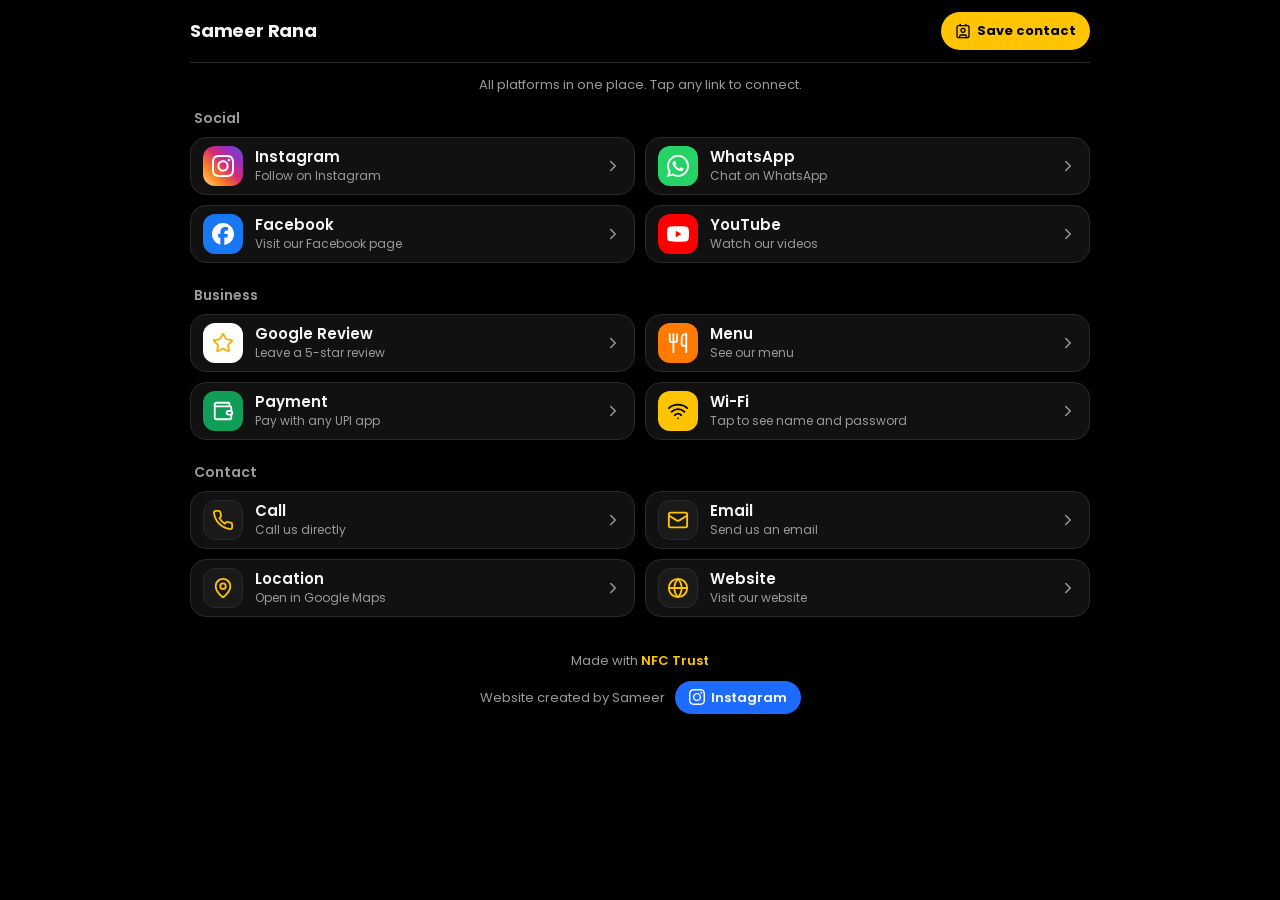
==== all.html @ ad33d29f "Create all.html" ====
<!DOCTYPE html>
<html lang="en">
<head>
<meta charset="UTF-8">
<meta name="viewport" content="width=device-width, initial-scale=1, viewport-fit=cover">
<meta name="theme-color" content="#000000">
<title>Sameer Rana | Digital Card</title>
<meta name="description" content="Tap to connect: Instagram, WhatsApp, YouTube, Google review, menu, payment and more.">
<link rel="preconnect" href="https://fonts.googleapis.com">
<link rel="preconnect" href="https://fonts.gstatic.com" crossorigin>
<link href="https://fonts.googleapis.com/css2?family=Poppins:wght@400;500;600;700;800&display=swap" rel="stylesheet">

<!--
=====================================================================
  all.html  -  ALL-IN-ONE NFC CARD PAGE  (HTML + CSS + JS, ek hi file)

  KAISE BADLNA HAI:
  1. Ctrl+F karke "REPLACE" dhoondhiye aur har REPLACE apni asli detail se badal dijiye.
       https://instagram.com/REPLACE_INSTAGRAM_USERNAME -> https://instagram.com/sameer_rana
       https://wa.me/REPLACE_WHATSAPP_NUMBER            -> https://wa.me/919876543210
       (91 = country code, + ya space nahi)
  2. LOGO: logo.png file isi folder mein rakhiye (ya header mein <img src="..."> badal dijiye).
  3. NAAM: header ke <h1> mein jo naam hai, wahi Save contact mein apne aap jaata hai.
  4. NUMBER: Save contact button mein data-phone="+919876543210" (country code ke saath).
  5. Jo REPLACE na badlein, woh row dabane par "link set nahi hai" dikhayegi.
     Live karne se pehle neeche HIDE_UNSET_ROWS = true kar dijiye
     (bina link wali rows apne aap chhup jayengi).
  6. File apni website par upload kijiye aur uska link NFC card mein likh dijiye.
=====================================================================
-->

<style>
  :root{
    --bg:#000000;
    --surface:#111111;
    --surface-2:#1a1a1a;
    --line:#2a2a2a;
    --text:#f5f5f5;
    --muted:#9a9a9a;
    --yellow:#FFC400;
    --yellow-soft:rgba(255,196,0,.14);
    --blue:#1D6BFF;
    --radius:16px;
  }
  *{box-sizing:border-box;margin:0;padding:0;-webkit-tap-highlight-color:transparent}
  html{scroll-behavior:smooth}
  body{
    background:var(--bg);color:var(--text);
    font-family:'Poppins',system-ui,-apple-system,'Segoe UI',Roboto,sans-serif;
    line-height:1.5;min-height:100vh;
    padding:0 16px calc(36px + env(safe-area-inset-bottom,0px));
    padding-top:env(safe-area-inset-top,0px);
    -webkit-font-smoothing:antialiased;
  }
  /* phone ke status bar ke peeche rows na dikhein */
  body::before{content:"";position:fixed;inset:0 0 auto;height:env(safe-area-inset-top,0px);background:var(--bg);z-index:15}
  a{color:inherit;text-decoration:none}
  button{font:inherit;color:inherit;background:none;border:0;cursor:pointer;text-align:left}
  svg{display:block}
  :focus-visible{outline:3px solid var(--yellow);outline-offset:3px;border-radius:14px}

  .wrap{max-width:560px;margin:0 auto}

  /* ---------- top header: logo | naam | save contact ---------- */
  .top{
    position:sticky;top:env(safe-area-inset-top,0px);z-index:10;
    display:flex;align-items:center;gap:12px;
    padding:12px 0;background:var(--bg);border-bottom:1px solid var(--line);
  }
  .logo{flex:none;width:40px;height:40px;border-radius:10px;object-fit:contain}
  .top h1{
    flex:1;min-width:0;font-size:18px;font-weight:700;line-height:1.2;letter-spacing:-.2px;
    white-space:nowrap;overflow:hidden;text-overflow:ellipsis;
  }
  .save{
    flex:none;display:inline-flex;align-items:center;gap:6px;
    background:var(--yellow);color:#000;font-weight:700;font-size:13px;
    padding:9px 14px;border-radius:99px;transition:transform .15s ease,filter .15s ease;
  }
  .save svg{width:16px;height:16px}
  .save:hover{filter:brightness(1.08)}
  .save:active{transform:scale(.97)}
  .intro{text-align:center;color:var(--muted);font-size:13px;margin-top:12px}

  /* ---------- sections + rows ---------- */
  .sec{margin-top:22px}
  .intro + .sec{margin-top:14px}
  .sec h2{font-size:14px;font-weight:600;color:var(--muted);margin:0 4px 8px}
  .list{display:grid;gap:8px;grid-template-columns:1fr}

  .row{
    display:flex;align-items:center;gap:12px;width:100%;
    padding:8px 12px;border-radius:var(--radius);
    background:var(--surface);border:1px solid var(--line);
    transition:border-color .15s ease,background .15s ease,transform .15s ease;
  }
  .row:hover{border-color:var(--yellow);background:var(--surface-2)}
  .row:active{transform:scale(.985)}
  .ic{flex:none;width:40px;height:40px;border-radius:12px;display:grid;place-items:center;color:#fff}
  .ic svg{width:22px;height:22px}
  .txt{flex:1;min-width:0}
  .txt b{display:block;font-size:15px;font-weight:600;line-height:1.3}
  .txt small{display:block;font-size:12px;color:var(--muted);white-space:nowrap;overflow:hidden;text-overflow:ellipsis}
  .go{flex:none;width:18px;height:18px;color:var(--muted)}
  .row:hover .go{color:var(--yellow)}

  /* icon colours (har platform ka apna rang) */
  .c-instagram{background:linear-gradient(45deg,#feda75,#fa7e1e 28%,#d62976 55%,#962fbf 78%,#4f5bd5)}
  .c-whatsapp{background:#25D366}
  .c-facebook{background:#1877F2}
  .c-youtube{background:#FF0000}
  .c-review{background:#fff;color:#F4B400}
  .c-review svg{fill:#F4B400}
  .c-menu{background:#FF7A00}
  .c-pay{background:#0F9D58}
  .c-wifi{background:var(--yellow);color:#000}
  .c-plain{background:var(--surface-2);color:var(--yellow);border:1px solid var(--line)}

  /* wifi panel */
  .wifi-box{
    margin-top:-2px;padding:12px;border-radius:var(--radius);
    background:var(--surface);border:1px solid var(--yellow);display:grid;gap:10px;
  }
  .wifi-box[hidden]{display:none}
  .kv{display:flex;align-items:center;gap:10px;justify-content:space-between}
  .kv span{font-size:12px;color:var(--muted);display:block}
  .kv strong{font-size:15px;font-weight:600;word-break:break-all}
  .copy{
    flex:none;display:inline-flex;align-items:center;gap:6px;padding:8px 14px;border-radius:99px;
    background:var(--yellow-soft);color:var(--yellow);font-size:13px;font-weight:600;border:1px solid rgba(255,196,0,.35);
  }
  .copy svg{width:16px;height:16px}

  /* ---------- footer ---------- */
  .foot{margin-top:34px;text-align:center;color:var(--muted);font-size:13px}
  .foot b{color:var(--yellow);font-weight:600}
  .by{display:flex;align-items:center;justify-content:center;flex-wrap:wrap;gap:10px;margin-top:10px}
  .igbtn{
    display:inline-flex;align-items:center;gap:6px;
    background:var(--blue);color:#fff;font-weight:600;font-size:13px;
    padding:7px 14px;border-radius:99px;transition:transform .15s ease,filter .15s ease;
  }
  .igbtn svg{width:16px;height:16px}
  .igbtn:hover{filter:brightness(1.1)}
  .igbtn:active{transform:scale(.96)}

  /* sparkle (Instagram dabane par) */
  .spark{
    position:fixed;z-index:30;width:12px;height:12px;pointer-events:none;
    clip-path:polygon(50% 0,62% 38%,100% 50%,62% 62%,50% 100%,38% 62%,0 50%,38% 38%);
    animation:spark .7s ease-out forwards;
  }
  @keyframes spark{
    from{transform:translate(-50%,-50%) scale(.4);opacity:1}
    to{transform:translate(calc(-50% + var(--dx)),calc(-50% + var(--dy))) scale(1.2) rotate(90deg);opacity:0}
  }

  .toast{
    position:fixed;left:50%;bottom:calc(24px + env(safe-area-inset-bottom,0px));
    transform:translate(-50%,20px);opacity:0;pointer-events:none;
    background:var(--yellow);color:#000;font-weight:600;font-size:14px;
    padding:11px 20px;border-radius:99px;max-width:90vw;text-align:center;
    transition:opacity .2s ease,transform .2s ease;z-index:20;
  }
  .toast.show{opacity:1;transform:translate(-50%,0)}

  /* ---------- chhoti screen ---------- */
  @media (max-width:359px){
    .save .long{display:none}
    .top h1{font-size:16px}
  }
  /* ---------- laptop / bada screen: 2 column ---------- */
  @media (min-width:820px){
    .wrap{max-width:900px}
    .list{grid-template-columns:1fr 1fr;gap:10px}
    .wifi-box{grid-column:1 / -1}
  }
  @media (prefers-reduced-motion:reduce){
    *{transition:none!important;animation:none!important}
    html{scroll-behavior:auto}
  }
</style>
</head>
<body>

<!-- icons (ek baar define, baar-baar use) -->
<svg width="0" height="0" style="position:absolute" aria-hidden="true" focusable="false">
  <defs>
    <symbol id="i-instagram" viewBox="0 0 24 24"><path fill="currentColor" d="M7.0301.084c-1.2768.0602-2.1487.264-2.911.5634-.7888.3075-1.4575.72-2.1228 1.3877-.6652.6677-1.075 1.3368-1.3802 2.127-.2954.7638-.4956 1.6365-.552 2.914-.0564 1.2775-.0689 1.6882-.0626 4.947.0062 3.2586.0206 3.6671.0825 4.9473.061 1.2765.264 2.1482.5635 2.9107.308.7889.72 1.4573 1.388 2.1228.6679.6655 1.3365 1.0743 2.1285 1.38.7632.295 1.6361.4961 2.9134.552 1.2773.056 1.6884.069 4.9462.0627 3.2578-.0062 3.668-.0207 4.9478-.0814 1.28-.0607 2.147-.2652 2.9098-.5633.7889-.3086 1.4578-.72 2.1228-1.3881.665-.6682 1.0745-1.3378 1.3795-2.1284.2957-.7632.4966-1.636.552-2.9124.056-1.2809.0692-1.6898.063-4.948-.0063-3.2583-.021-3.6668-.0817-4.9465-.0607-1.2797-.264-2.1487-.5633-2.9117-.3084-.7889-.72-1.4568-1.3876-2.1228C21.2982 1.33 20.628.9208 19.8378.6165 19.074.321 18.2017.1197 16.9244.0645 15.6471.0093 15.236-.005 11.977.0014 8.718.0076 8.31.0215 7.0301.0839m.1402 21.6932c-1.17-.0509-1.8053-.2453-2.2287-.408-.5606-.216-.96-.4771-1.3819-.895-.422-.4178-.6811-.8186-.9-1.378-.1644-.4234-.3624-1.058-.4171-2.228-.0595-1.2645-.072-1.6442-.079-4.848-.007-3.2037.0053-3.583.0607-4.848.05-1.169.2456-1.805.408-2.2282.216-.5613.4762-.96.895-1.3816.4188-.4217.8184-.6814 1.3783-.9003.423-.1651 1.0575-.3614 2.227-.4171 1.2655-.06 1.6447-.072 4.848-.079 3.2033-.007 3.5835.005 4.8495.0608 1.169.0508 1.8053.2445 2.228.408.5608.216.96.4754 1.3816.895.4217.4194.6816.8176.9005 1.3787.1653.4217.3617 1.056.4169 2.2263.0602 1.2655.0739 1.645.0796 4.848.0058 3.203-.0055 3.5834-.061 4.848-.051 1.17-.245 1.8055-.408 2.2294-.216.5604-.4763.96-.8954 1.3814-.419.4215-.8181.6811-1.3783.9-.4224.1649-1.0577.3617-2.2262.4174-1.2656.0595-1.6448.072-4.8493.079-3.2045.007-3.5825-.006-4.848-.0608M16.953 5.5864A1.44 1.44 0 1 0 18.39 4.144a1.44 1.44 0 0 0-1.437 1.4424M5.8385 12.012c.0067 3.4032 2.7706 6.1557 6.173 6.1493 3.4026-.0065 6.157-2.7701 6.1506-6.1733-.0065-3.4032-2.771-6.1565-6.174-6.1498-3.403.0067-6.156 2.771-6.1496 6.1738M8 12.0077a4 4 0 1 1 4.008 3.9921A3.9996 3.9996 0 0 1 8 12.0077"/></symbol>
    <symbol id="i-whatsapp" viewBox="0 0 24 24"><path fill="currentColor" d="M17.472 14.382c-.297-.149-1.758-.867-2.03-.967-.273-.099-.471-.148-.67.15-.197.297-.767.966-.94 1.164-.173.199-.347.223-.644.075-.297-.15-1.255-.463-2.39-1.475-.883-.788-1.48-1.761-1.653-2.059-.173-.297-.018-.458.13-.606.134-.133.298-.347.446-.52.149-.174.198-.298.298-.497.099-.198.05-.371-.025-.52-.075-.149-.669-1.612-.916-2.207-.242-.579-.487-.5-.669-.51-.173-.008-.371-.01-.57-.01-.198 0-.52.074-.792.372-.272.297-1.04 1.016-1.04 2.479 0 1.462 1.065 2.875 1.213 3.074.149.198 2.096 3.2 5.077 4.487.709.306 1.262.489 1.694.625.712.227 1.36.195 1.871.118.571-.085 1.758-.719 2.006-1.413.248-.694.248-1.289.173-1.413-.074-.124-.272-.198-.57-.347m-5.421 7.403h-.004a9.87 9.87 0 01-5.031-1.378l-.361-.214-3.741.982.998-3.648-.235-.374a9.86 9.86 0 01-1.51-5.26c.001-5.45 4.436-9.884 9.888-9.884 2.64 0 5.122 1.03 6.988 2.898a9.825 9.825 0 012.893 6.994c-.003 5.45-4.437 9.884-9.885 9.884m8.413-18.297A11.815 11.815 0 0012.05 0C5.495 0 .16 5.335.157 11.892c0 2.096.547 4.142 1.588 5.945L.057 24l6.305-1.654a11.882 11.882 0 005.683 1.448h.005c6.554 0 11.89-5.335 11.893-11.893a11.821 11.821 0 00-3.48-8.413Z"/></symbol>
    <symbol id="i-facebook" viewBox="0 0 24 24"><path fill="currentColor" d="M9.101 23.691v-7.98H6.627v-3.667h2.474v-1.58c0-4.085 1.848-5.978 5.858-5.978.401 0 .955.042 1.468.103a8.68 8.68 0 0 1 1.141.195v3.325a8.623 8.623 0 0 0-.653-.036 26.805 26.805 0 0 0-.733-.009c-.707 0-1.259.096-1.675.309a1.686 1.686 0 0 0-.679.622c-.258.42-.374.995-.374 1.752v1.297h3.919l-.386 2.103-.287 1.564h-3.246v8.245C19.396 23.238 24 18.179 24 12.044c0-6.627-5.373-12-12-12s-12 5.373-12 12c0 5.628 3.874 10.35 9.101 11.647Z"/></symbol>
    <symbol id="i-youtube" viewBox="0 0 24 24"><path fill="currentColor" d="M23.498 6.186a3.016 3.016 0 0 0-2.122-2.136C19.505 3.545 12 3.545 12 3.545s-7.505 0-9.377.505A3.017 3.017 0 0 0 .502 6.186C0 8.07 0 12 0 12s0 3.93.502 5.814a3.016 3.016 0 0 0 2.122 2.136c1.871.505 9.376.505 9.376.505s7.505 0 9.377-.505a3.015 3.015 0 0 0 2.122-2.136C24 15.93 24 12 24 12s0-3.93-.502-5.814zM9.545 15.568V8.432L15.818 12l-6.273 3.568z"/></symbol>
    <symbol id="i-wifi" viewBox="0 0 24 24"><g fill="none" stroke="currentColor" stroke-width="2" stroke-linecap="round" stroke-linejoin="round"><path d="M12 20h.01" /> <path d="M2 8.82a15 15 0 0 1 20 0" /> <path d="M5 12.859a10 10 0 0 1 14 0" /> <path d="M8.5 16.429a5 5 0 0 1 7 0" /></g></symbol>
    <symbol id="i-star" viewBox="0 0 24 24"><g fill="none" stroke="currentColor" stroke-width="2" stroke-linecap="round" stroke-linejoin="round"><path d="M11.525 2.295a.53.53 0 0 1 .95 0l2.31 4.679a2.123 2.123 0 0 0 1.595 1.16l5.166.756a.53.53 0 0 1 .294.904l-3.736 3.638a2.123 2.123 0 0 0-.611 1.878l.882 5.14a.53.53 0 0 1-.771.56l-4.618-2.428a2.122 2.122 0 0 0-1.973 0L6.396 21.01a.53.53 0 0 1-.77-.56l.881-5.139a2.122 2.122 0 0 0-.611-1.879L2.16 9.795a.53.53 0 0 1 .294-.906l5.165-.755a2.122 2.122 0 0 0 1.597-1.16z" /></g></symbol>
    <symbol id="i-menu" viewBox="0 0 24 24"><g fill="none" stroke="currentColor" stroke-width="2" stroke-linecap="round" stroke-linejoin="round"><path d="M3 2v7c0 1.1.9 2 2 2h4a2 2 0 0 0 2-2V2" /> <path d="M7 2v20" /> <path d="M21 15V2a5 5 0 0 0-5 5v6c0 1.1.9 2 2 2h3Zm0 0v7" /></g></symbol>
    <symbol id="i-pay" viewBox="0 0 24 24"><g fill="none" stroke="currentColor" stroke-width="2" stroke-linecap="round" stroke-linejoin="round"><path d="M19 7V4a1 1 0 0 0-1-1H5a2 2 0 0 0 0 4h15a1 1 0 0 1 1 1v4h-3a2 2 0 0 0 0 4h3a1 1 0 0 0 1-1v-2a1 1 0 0 0-1-1" /> <path d="M3 5v14a2 2 0 0 0 2 2h15a1 1 0 0 0 1-1v-4" /></g></symbol>
    <symbol id="i-phone" viewBox="0 0 24 24"><g fill="none" stroke="currentColor" stroke-width="2" stroke-linecap="round" stroke-linejoin="round"><path d="M22 16.92v3a2 2 0 0 1-2.18 2 19.79 19.79 0 0 1-8.63-3.07 19.5 19.5 0 0 1-6-6 19.79 19.79 0 0 1-3.07-8.67A2 2 0 0 1 4.11 2h3a2 2 0 0 1 2 1.72 12.84 12.84 0 0 0 .7 2.81 2 2 0 0 1-.45 2.11L8.09 9.91a16 16 0 0 0 6 6l1.27-1.27a2 2 0 0 1 2.11-.45 12.84 12.84 0 0 0 2.81.7A2 2 0 0 1 22 16.92z" /></g></symbol>
    <symbol id="i-mail" viewBox="0 0 24 24"><g fill="none" stroke="currentColor" stroke-width="2" stroke-linecap="round" stroke-linejoin="round"><rect width="20" height="16" x="2" y="4" rx="2" /> <path d="m22 7-8.97 5.7a1.94 1.94 0 0 1-2.06 0L2 7" /></g></symbol>
    <symbol id="i-pin" viewBox="0 0 24 24"><g fill="none" stroke="currentColor" stroke-width="2" stroke-linecap="round" stroke-linejoin="round"><path d="M20 10c0 4.993-5.539 10.193-7.399 11.799a1 1 0 0 1-1.202 0C9.539 20.193 4 14.993 4 10a8 8 0 0 1 16 0" /> <circle cx="12" cy="10" r="3" /></g></symbol>
    <symbol id="i-globe" viewBox="0 0 24 24"><g fill="none" stroke="currentColor" stroke-width="2" stroke-linecap="round" stroke-linejoin="round"><circle cx="12" cy="12" r="10" /> <path d="M12 2a14.5 14.5 0 0 0 0 20 14.5 14.5 0 0 0 0-20" /> <path d="M2 12h20" /></g></symbol>
    <symbol id="i-contact" viewBox="0 0 24 24"><g fill="none" stroke="currentColor" stroke-width="2" stroke-linecap="round" stroke-linejoin="round"><path d="M16 2v2" /> <path d="M7 22v-2a2 2 0 0 1 2-2h6a2 2 0 0 1 2 2v2" /> <path d="M8 2v2" /> <circle cx="12" cy="11" r="3" /> <rect x="3" y="4" width="18" height="18" rx="2" /></g></symbol>
    <symbol id="i-chev" viewBox="0 0 24 24"><g fill="none" stroke="currentColor" stroke-width="2" stroke-linecap="round" stroke-linejoin="round"><path d="m9 18 6-6-6-6" /></g></symbol>
    <symbol id="i-copy" viewBox="0 0 24 24"><g fill="none" stroke="currentColor" stroke-width="2" stroke-linecap="round" stroke-linejoin="round"><rect width="14" height="14" x="8" y="8" rx="2" ry="2" /> <path d="M4 16c-1.1 0-2-.9-2-2V4c0-1.1.9-2 2-2h10c1.1 0 2 .9 2 2" /></g></symbol>
  </defs>
</svg>

<main class="wrap">

  <!-- ================= HEADER: logo | naam | save contact ================= -->
  <header class="top">
    <!-- logo.png isi folder mein rakhiye. Na mile to logo chhup jaata hai -->
    <img class="logo" src="logo.png" alt="Logo" width="40" height="40" onerror="this.style.display='none'">
    <h1 id="brandName">Sameer Rana</h1>

    <!-- Save contact: naam upar wale <h1> se aata hai. Number country code ke saath likhiye -->
    <button class="save" id="saveBtn" type="button"
      data-phone="REPLACE_PHONE_NUMBER"
      data-email="REPLACE_EMAIL"
      data-site="REPLACE_WEBSITE_LINK">
      <svg aria-hidden="true"><use href="#i-contact"/></svg><span>Save<span class="long"> contact</span></span>
    </button>
  </header>

  <p class="intro">All platforms in one place. Tap any link to connect.</p>

  <!-- ================= SOCIAL ================= -->
  <section class="sec">
    <h2>Social</h2>
    <div class="list">

      <a class="row" href="https://instagram.com/REPLACE_INSTAGRAM_USERNAME">
        <span class="ic c-instagram"><svg aria-hidden="true"><use href="#i-instagram"/></svg></span>
        <span class="txt"><b>Instagram</b><small>Follow on Instagram</small></span>
        <svg class="go" aria-hidden="true"><use href="#i-chev"/></svg>
      </a>

      <!-- WhatsApp: country code ke saath number likhiye, + ya space nahi. Jaise 919876543210 -->
      <a class="row" href="https://wa.me/REPLACE_WHATSAPP_NUMBER">
        <span class="ic c-whatsapp"><svg aria-hidden="true"><use href="#i-whatsapp"/></svg></span>
        <span class="txt"><b>WhatsApp</b><small>Chat on WhatsApp</small></span>
        <svg class="go" aria-hidden="true"><use href="#i-chev"/></svg>
      </a>

      <a class="row" href="REPLACE_FACEBOOK_LINK">
        <span class="ic c-facebook"><svg aria-hidden="true"><use href="#i-facebook"/></svg></span>
        <span class="txt"><b>Facebook</b><small>Visit our Facebook page</small></span>
        <svg class="go" aria-hidden="true"><use href="#i-chev"/></svg>
      </a>

      <a class="row" href="REPLACE_YOUTUBE_LINK">
        <span class="ic c-youtube"><svg aria-hidden="true"><use href="#i-youtube"/></svg></span>
        <span class="txt"><b>YouTube</b><small>Watch our videos</small></span>
        <svg class="go" aria-hidden="true"><use href="#i-chev"/></svg>
      </a>

    </div>
  </section>

  <!-- ================= BUSINESS ================= -->
  <section class="sec">
    <h2>Business</h2>
    <div class="list">

      <!-- Google review link: Google Business Profile se "Get more reviews" wala link paste kijiye,
           ya place id ke saath yeh format use kijiye -->
      <a class="row" href="https://search.google.com/local/writereview?placeid=REPLACE_GOOGLE_PLACE_ID">
        <span class="ic c-review"><svg aria-hidden="true"><use href="#i-star"/></svg></span>
        <span class="txt"><b>Google Review</b><small>Leave a 5-star review</small></span>
        <svg class="go" aria-hidden="true"><use href="#i-chev"/></svg>
      </a>

      <!-- Menu: PDF / Google Drive / website ka link -->
      <a class="row" href="REPLACE_MENU_LINK">
        <span class="ic c-menu"><svg aria-hidden="true"><use href="#i-menu"/></svg></span>
        <span class="txt"><b>Menu</b><small>See our menu</small></span>
        <svg class="go" aria-hidden="true"><use href="#i-chev"/></svg>
      </a>

      <!-- Payment: pa = aapki UPI ID, pn = aapka naam (spaces ki jagah %20). Jaise:
           upi://pay?pa=sameer@upi&pn=Sameer%20Rana&cu=INR -->
      <a class="row" href="upi://pay?pa=REPLACE_UPI_ID&pn=REPLACE_PAYEE_NAME&cu=INR">
        <span class="ic c-pay"><svg aria-hidden="true"><use href="#i-pay"/></svg></span>
        <span class="txt"><b>Payment</b><small>Pay with any UPI app</small></span>
        <svg class="go" aria-hidden="true"><use href="#i-chev"/></svg>
      </a>

      <!-- Wi-Fi: dabane par naam aur password dikhta hai, copy button ke saath -->
      <button class="row" type="button" id="wifiBtn" aria-expanded="false" aria-controls="wifiBox"
        data-ssid="REPLACE_WIFI_NAME" data-pass="REPLACE_WIFI_PASSWORD">
        <span class="ic c-wifi"><svg aria-hidden="true"><use href="#i-wifi"/></svg></span>
        <span class="txt"><b>Wi-Fi</b><small>Tap to see name and password</small></span>
        <svg class="go" aria-hidden="true"><use href="#i-chev"/></svg>
      </button>
      <div class="wifi-box" id="wifiBox" hidden>
        <div class="kv"><div><span>Network name</span><strong id="wifiSsid"></strong></div>
          <button class="copy" type="button" data-copy="ssid"><svg aria-hidden="true"><use href="#i-copy"/></svg>Copy</button></div>
        <div class="kv"><div><span>Password</span><strong id="wifiPass"></strong></div>
          <button class="copy" type="button" data-copy="pass"><svg aria-hidden="true"><use href="#i-copy"/></svg>Copy</button></div>
      </div>

    </div>
  </section>

  <!-- ================= CONTACT ================= -->
  <section class="sec">
    <h2>Contact</h2>
    <div class="list">

      <a class="row" href="tel:REPLACE_PHONE_NUMBER">
        <span class="ic c-plain"><svg aria-hidden="true"><use href="#i-phone"/></svg></span>
        <span class="txt"><b>Call</b><small>Call us directly</small></span>
        <svg class="go" aria-hidden="true"><use href="#i-chev"/></svg>
      </a>

      <a class="row" href="mailto:REPLACE_EMAIL">
        <span class="ic c-plain"><svg aria-hidden="true"><use href="#i-mail"/></svg></span>
        <span class="txt"><b>Email</b><small>Send us an email</small></span>
        <svg class="go" aria-hidden="true"><use href="#i-chev"/></svg>
      </a>

      <!-- Location: Google Maps mein "Share" dabakar link copy karke yahan paste kijiye -->
      <a class="row" href="REPLACE_GOOGLE_MAPS_LINK">
        <span class="ic c-plain"><svg aria-hidden="true"><use href="#i-pin"/></svg></span>
        <span class="txt"><b>Location</b><small>Open in Google Maps</small></span>
        <svg class="go" aria-hidden="true"><use href="#i-chev"/></svg>
      </a>

      <a class="row" href="REPLACE_WEBSITE_LINK">
        <span class="ic c-plain"><svg aria-hidden="true"><use href="#i-globe"/></svg></span>
        <span class="txt"><b>Website</b><small>Visit our website</small></span>
        <svg class="go" aria-hidden="true"><use href="#i-chev"/></svg>
      </a>

    </div>
  </section>

  <!-- ================= FOOTER ================= -->
  <footer class="foot">
    <p>Made with <b>NFC Trust</b></p>
    <div class="by">
      <span>Website created by Sameer</span>
      <!-- apna Instagram link yahan lagaiye -->
      <a class="igbtn" id="igBtn" href="https://instagram.com/REPLACE_CREATOR_INSTAGRAM">
        <svg aria-hidden="true"><use href="#i-instagram"/></svg>Instagram
      </a>
    </div>
  </footer>
</main>

<div class="toast" id="toast" role="status" aria-live="polite"></div>

<script>
(function () {
  'use strict';

  /* true karne par jin rows mein REPLACE bacha hai woh page se chhup jaati hain (live karne se pehle true kar dijiye) */
  var HIDE_UNSET_ROWS = false;

  var $ = function (s, r) { return (r || document).querySelector(s); };
  var $$ = function (s, r) { return Array.prototype.slice.call((r || document).querySelectorAll(s)); };
  var isUnset = function (v) { return !v || v.indexOf('REPLACE') !== -1; };
  var ua = navigator.userAgent;
  var isIOS = /iP(hone|ad|od)/.test(ua) || (navigator.platform === 'MacIntel' && navigator.maxTouchPoints > 1);
  var isAndroid = /Android/i.test(ua);
  var reduceMotion = window.matchMedia && window.matchMedia('(prefers-reduced-motion: reduce)').matches;

  /* ---- toast ---- */
  var toastEl = $('#toast'), toastT;
  function toast(msg) {
    toastEl.textContent = msg;
    toastEl.classList.add('show');
    clearTimeout(toastT);
    toastT = setTimeout(function () { toastEl.classList.remove('show'); }, 2400);
  }

  /* ---- jin links mein REPLACE bacha hai ---- */
  $$('a.row').forEach(function (a) {
    if (isUnset(a.getAttribute('href'))) {
      if (HIDE_UNSET_ROWS) { a.hidden = true; a.style.display = 'none'; return; }
      a.addEventListener('click', function (e) {
        e.preventDefault();
        toast('This link is not set yet. Replace it in all.html');
      });
    }
  });

  /* ---- WhatsApp: Android par seedha app mein chat khulti hai (beech ka page nahi) ---- */
  $$('a[href^="https://wa.me/"]').forEach(function (a) {
    if (isUnset(a.href) || !isAndroid) return;
    a.addEventListener('click', function (e) {
      e.preventDefault();
      var u = new URL(a.href), num = u.pathname.replace(/\D/g, ''), txt = u.searchParams.get('text');
      var left = false, fallback = a.href;
      var mark = function () { left = true; };
      document.addEventListener('visibilitychange', mark, { once: true });
      window.addEventListener('pagehide', mark, { once: true });
      location.href = 'whatsapp://send?phone=' + num + (txt ? '&text=' + encodeURIComponent(txt) : '');
      /* agar app nahi mila to normal link par chale jao */
      setTimeout(function () { if (!left && !document.hidden) location.href = fallback; }, 1200);
    });
  });

  /* ---- Wi-Fi ---- */
  var wBtn = $('#wifiBtn'), wBox = $('#wifiBox');
  var ssid = wBtn.dataset.ssid, pass = wBtn.dataset.pass;
  if (isUnset(ssid) && HIDE_UNSET_ROWS) { wBtn.style.display = 'none'; }
  $('#wifiSsid').textContent = ssid;
  $('#wifiPass').textContent = pass;
  wBtn.addEventListener('click', function () {
    if (isUnset(ssid) || isUnset(pass)) { toast('Wi-Fi details are not set yet. Replace them in all.html'); return; }
    var open = wBox.hidden;
    wBox.hidden = !open;
    wBtn.setAttribute('aria-expanded', String(open));
  });
  function copyText(text) {
    if (navigator.clipboard && window.isSecureContext) return navigator.clipboard.writeText(text);
    return new Promise(function (res, rej) {
      try {
        var t = document.createElement('textarea');
        t.value = text; t.style.position = 'fixed'; t.style.opacity = '0';
        document.body.appendChild(t); t.select();
        var ok = document.execCommand('copy'); t.remove();
        ok ? res() : rej();
      } catch (e) { rej(e); }
    });
  }
  $$('[data-copy]').forEach(function (b) {
    b.addEventListener('click', function () {
      var what = b.dataset.copy === 'ssid' ? ssid : pass;
      copyText(what).then(function () { toast('Copied'); }, function () { toast('Could not copy. Please copy it by hand.'); });
    });
  });

  /* ---- Save contact (.vcf): naam header ke <h1> se, number data-phone se ---- */
  $('#saveBtn').addEventListener('click', function () {
    var d = this.dataset;
    var name = $('#brandName').textContent.trim();
    if (isUnset(d.phone)) { toast('Phone number is not set yet. Replace it in all.html'); return; }
    var parts = name.split(/\s+/), family = parts.length > 1 ? parts.pop() : '', given = parts.join(' ');
    var lines = ['BEGIN:VCARD', 'VERSION:3.0', 'FN:' + name, 'N:' + family + ';' + given + ';;;', 'TEL;TYPE=CELL:' + d.phone];
    if (!isUnset(d.email)) lines.push('EMAIL:' + d.email);
    if (!isUnset(d.site)) lines.push('URL:' + d.site);
    lines.push('END:VCARD');
    var blob = new Blob([lines.join('\r\n')], { type: 'text/vcard;charset=utf-8' });
    var url = URL.createObjectURL(blob);
    if (isIOS) {
      /* iPhone: seedha "Add contact" screen khulti hai */
      location.href = url;
    } else {
      var a = document.createElement('a');
      a.href = url; a.download = name.replace(/\s+/g, '_') + '.vcf';
      document.body.appendChild(a); a.click(); a.remove();
      toast('Contact ready. Tap Open to save it.');
    }
    setTimeout(function () { URL.revokeObjectURL(url); }, 15000);
  });

  /* ---- footer Instagram: sparkle, phir link khulta hai ---- */
  var ig = $('#igBtn');
  ig.addEventListener('click', function (e) {
    var href = ig.getAttribute('href');
    if (isUnset(href)) { e.preventDefault(); toast('This link is not set yet. Replace it in all.html'); return; }
    if (reduceMotion) return;
    e.preventDefault();
    var r = ig.getBoundingClientRect(), cx = r.left + r.width / 2, cy = r.top + r.height / 2;
    var colors = ['#ffffff', '#FFC400', '#8fb8ff'];
    for (var i = 0; i < 16; i++) {
      var s = document.createElement('span'), ang = (i / 16) * Math.PI * 2, dist = 30 + Math.random() * 34;
      s.className = 'spark';
      s.style.left = cx + 'px'; s.style.top = cy + 'px';
      s.style.background = colors[i % 3];
      s.style.setProperty('--dx', (Math.cos(ang) * dist * 1.5) + 'px');
      s.style.setProperty('--dy', (Math.sin(ang) * dist) + 'px');
      document.body.appendChild(s);
      setTimeout(function (el) { el.remove(); }, 800, s);
    }
    setTimeout(function () { location.href = href; }, 450);
  });

  /* ---- jis section ki saari rows chhup gayi, woh section bhi chhupao ---- */
  $$('.sec').forEach(function (s) {
    var any = $$('.row', s).some(function (r) { return r.style.display !== 'none'; });
    if (!any) s.style.display = 'none';
  });
})();
</script>
</body>
</html>
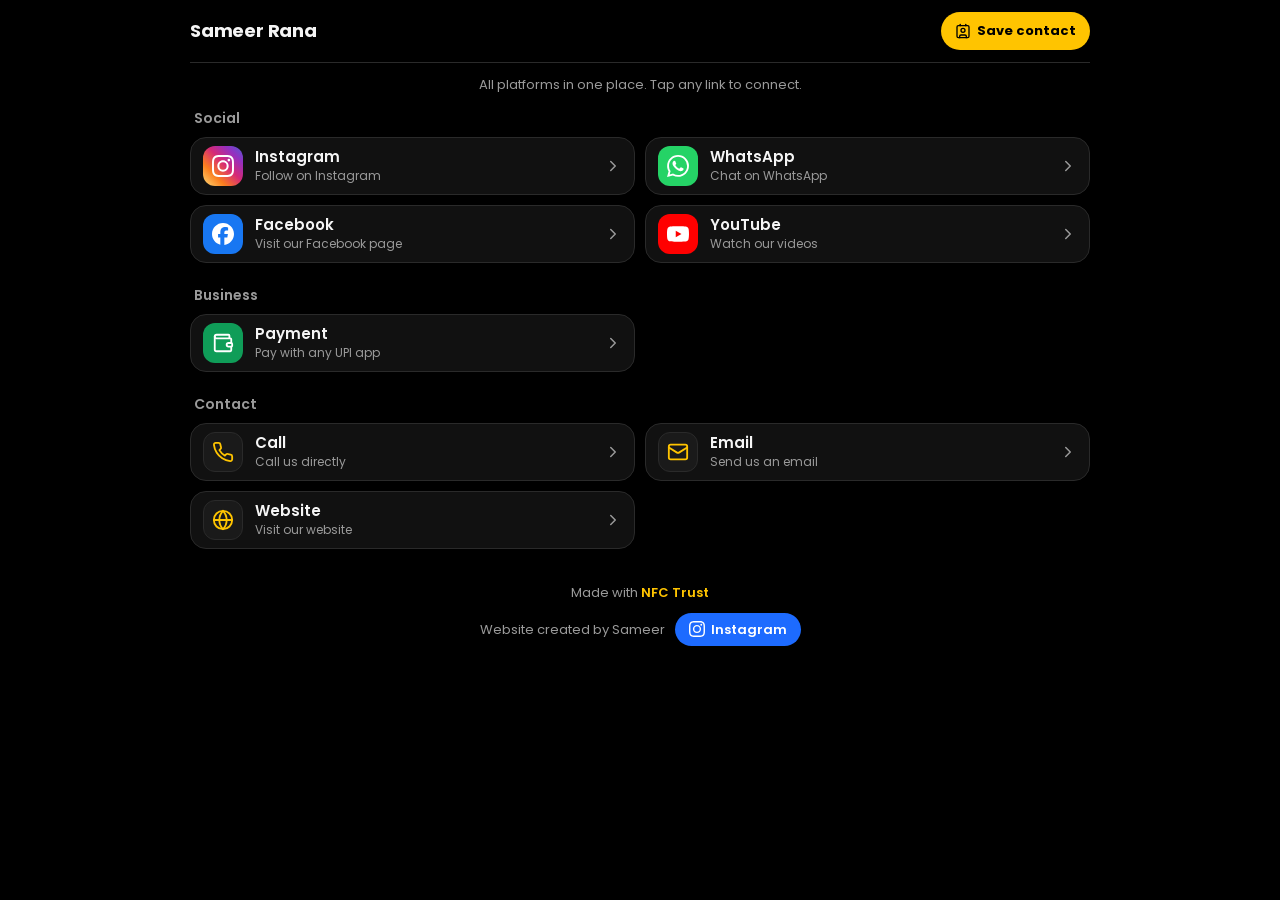
==== commit ba4ec075: "Update all.html" ====
--- a/all.html
+++ b/all.html
@@ -9,25 +9,6 @@
 <link rel="preconnect" href="https://fonts.googleapis.com">
 <link rel="preconnect" href="https://fonts.gstatic.com" crossorigin>
 <link href="https://fonts.googleapis.com/css2?family=Poppins:wght@400;500;600;700;800&display=swap" rel="stylesheet">
-
-<!--
-=====================================================================
-  all.html  -  ALL-IN-ONE NFC CARD PAGE  (HTML + CSS + JS, ek hi file)
-
-  KAISE BADLNA HAI:
-  1. Ctrl+F karke "REPLACE" dhoondhiye aur har REPLACE apni asli detail se badal dijiye.
-       https://instagram.com/REPLACE_INSTAGRAM_USERNAME -> https://instagram.com/sameer_rana
-       https://wa.me/REPLACE_WHATSAPP_NUMBER            -> https://wa.me/919876543210
-       (91 = country code, + ya space nahi)
-  2. LOGO: logo.png file isi folder mein rakhiye (ya header mein <img src="..."> badal dijiye).
-  3. NAAM: header ke <h1> mein jo naam hai, wahi Save contact mein apne aap jaata hai.
-  4. NUMBER: Save contact button mein data-phone="+919876543210" (country code ke saath).
-  5. Jo REPLACE na badlein, woh row dabane par "link set nahi hai" dikhayegi.
-     Live karne se pehle neeche HIDE_UNSET_ROWS = true kar dijiye
-     (bina link wali rows apne aap chhup jayengi).
-  6. File apni website par upload kijiye aur uska link NFC card mein likh dijiye.
-=====================================================================
--->
 
 <style>
   :root{
@@ -52,7 +33,6 @@
     padding-top:env(safe-area-inset-top,0px);
     -webkit-font-smoothing:antialiased;
   }
-  /* phone ke status bar ke peeche rows na dikhein */
   body::before{content:"";position:fixed;inset:0 0 auto;height:env(safe-area-inset-top,0px);background:var(--bg);z-index:15}
   a{color:inherit;text-decoration:none}
   button{font:inherit;color:inherit;background:none;border:0;cursor:pointer;text-align:left}
@@ -61,7 +41,6 @@
 
   .wrap{max-width:560px;margin:0 auto}
 
-  /* ---------- top header: logo | naam | save contact ---------- */
   .top{
     position:sticky;top:env(safe-area-inset-top,0px);z-index:10;
     display:flex;align-items:center;gap:12px;
@@ -82,7 +61,6 @@
   .save:active{transform:scale(.97)}
   .intro{text-align:center;color:var(--muted);font-size:13px;margin-top:12px}
 
-  /* ---------- sections + rows ---------- */
   .sec{margin-top:22px}
   .intro + .sec{margin-top:14px}
   .sec h2{font-size:14px;font-weight:600;color:var(--muted);margin:0 4px 8px}
@@ -104,7 +82,6 @@
   .go{flex:none;width:18px;height:18px;color:var(--muted)}
   .row:hover .go{color:var(--yellow)}
 
-  /* icon colours (har platform ka apna rang) */
   .c-instagram{background:linear-gradient(45deg,#feda75,#fa7e1e 28%,#d62976 55%,#962fbf 78%,#4f5bd5)}
   .c-whatsapp{background:#25D366}
   .c-facebook{background:#1877F2}
@@ -116,7 +93,6 @@
   .c-wifi{background:var(--yellow);color:#000}
   .c-plain{background:var(--surface-2);color:var(--yellow);border:1px solid var(--line)}
 
-  /* wifi panel */
   .wifi-box{
     margin-top:-2px;padding:12px;border-radius:var(--radius);
     background:var(--surface);border:1px solid var(--yellow);display:grid;gap:10px;
@@ -131,7 +107,6 @@
   }
   .copy svg{width:16px;height:16px}
 
-  /* ---------- footer ---------- */
   .foot{margin-top:34px;text-align:center;color:var(--muted);font-size:13px}
   .foot b{color:var(--yellow);font-weight:600}
   .by{display:flex;align-items:center;justify-content:center;flex-wrap:wrap;gap:10px;margin-top:10px}
@@ -144,7 +119,6 @@
   .igbtn:hover{filter:brightness(1.1)}
   .igbtn:active{transform:scale(.96)}
 
-  /* sparkle (Instagram dabane par) */
   .spark{
     position:fixed;z-index:30;width:12px;height:12px;pointer-events:none;
     clip-path:polygon(50% 0,62% 38%,100% 50%,62% 62%,50% 100%,38% 62%,0 50%,38% 38%);
@@ -164,12 +138,10 @@
   }
   .toast.show{opacity:1;transform:translate(-50%,0)}
 
-  /* ---------- chhoti screen ---------- */
   @media (max-width:359px){
     .save .long{display:none}
     .top h1{font-size:16px}
   }
-  /* ---------- laptop / bada screen: 2 column ---------- */
   @media (min-width:820px){
     .wrap{max-width:900px}
     .list{grid-template-columns:1fr 1fr;gap:10px}
@@ -183,7 +155,6 @@
 </head>
 <body>
 
-<!-- icons (ek baar define, baar-baar use) -->
 <svg width="0" height="0" style="position:absolute" aria-hidden="true" focusable="false">
   <defs>
     <symbol id="i-instagram" viewBox="0 0 24 24"><path fill="currentColor" d="M7.0301.084c-1.2768.0602-2.1487.264-2.911.5634-.7888.3075-1.4575.72-2.1228 1.3877-.6652.6677-1.075 1.3368-1.3802 2.127-.2954.7638-.4956 1.6365-.552 2.914-.0564 1.2775-.0689 1.6882-.0626 4.947.0062 3.2586.0206 3.6671.0825 4.9473.061 1.2765.264 2.1482.5635 2.9107.308.7889.72 1.4573 1.388 2.1228.6679.6655 1.3365 1.0743 2.1285 1.38.7632.295 1.6361.4961 2.9134.552 1.2773.056 1.6884.069 4.9462.0627 3.2578-.0062 3.668-.0207 4.9478-.0814 1.28-.0607 2.147-.2652 2.9098-.5633.7889-.3086 1.4578-.72 2.1228-1.3881.665-.6682 1.0745-1.3378 1.3795-2.1284.2957-.7632.4966-1.636.552-2.9124.056-1.2809.0692-1.6898.063-4.948-.0063-3.2583-.021-3.6668-.0817-4.9465-.0607-1.2797-.264-2.1487-.5633-2.9117-.3084-.7889-.72-1.4568-1.3876-2.1228C21.2982 1.33 20.628.9208 19.8378.6165 19.074.321 18.2017.1197 16.9244.0645 15.6471.0093 15.236-.005 11.977.0014 8.718.0076 8.31.0215 7.0301.0839m.1402 21.6932c-1.17-.0509-1.8053-.2453-2.2287-.408-.5606-.216-.96-.4771-1.3819-.895-.422-.4178-.6811-.8186-.9-1.378-.1644-.4234-.3624-1.058-.4171-2.228-.0595-1.2645-.072-1.6442-.079-4.848-.007-3.2037.0053-3.583.0607-4.848.05-1.169.2456-1.805.408-2.2282.216-.5613.4762-.96.895-1.3816.4188-.4217.8184-.6814 1.3783-.9003.423-.1651 1.0575-.3614 2.227-.4171 1.2655-.06 1.6447-.072 4.848-.079 3.2033-.007 3.5835.005 4.8495.0608 1.169.0508 1.8053.2445 2.228.408.5608.216.96.4754 1.3816.895.4217.4194.6816.8176.9005 1.3787.1653.4217.3617 1.056.4169 2.2263.0602 1.2655.0739 1.645.0796 4.848.0058 3.203-.0055 3.5834-.061 4.848-.051 1.17-.245 1.8055-.408 2.2294-.216.5604-.4763.96-.8954 1.3814-.419.4215-.8181.6811-1.3783.9-.4224.1649-1.0577.3617-2.2262.4174-1.2656.0595-1.6448.072-4.8493.079-3.2045.007-3.5825-.006-4.848-.0608M16.953 5.5864A1.44 1.44 0 1 0 18.39 4.144a1.44 1.44 0 0 0-1.437 1.4424M5.8385 12.012c.0067 3.4032 2.7706 6.1557 6.173 6.1493 3.4026-.0065 6.157-2.7701 6.1506-6.1733-.0065-3.4032-2.771-6.1565-6.174-6.1498-3.403.0067-6.156 2.771-6.1496 6.1738M8 12.0077a4 4 0 1 1 4.008 3.9921A3.9996 3.9996 0 0 1 8 12.0077"/></symbol>
@@ -206,48 +177,43 @@
 
 <main class="wrap">
 
-  <!-- ================= HEADER: logo | naam | save contact ================= -->
   <header class="top">
-    <!-- logo.png isi folder mein rakhiye. Na mile to logo chhup jaata hai -->
     <img class="logo" src="logo.png" alt="Logo" width="40" height="40" onerror="this.style.display='none'">
     <h1 id="brandName">Sameer Rana</h1>
 
-    <!-- Save contact: naam upar wale <h1> se aata hai. Number country code ke saath likhiye -->
     <button class="save" id="saveBtn" type="button"
-      data-phone="REPLACE_PHONE_NUMBER"
-      data-email="REPLACE_EMAIL"
-      data-site="REPLACE_WEBSITE_LINK">
+      data-phone="917505488309"
+      data-email="skrsameer0786@gmail.com"
+      data-site="https://nfctrust.online">
       <svg aria-hidden="true"><use href="#i-contact"/></svg><span>Save<span class="long"> contact</span></span>
     </button>
   </header>
 
   <p class="intro">All platforms in one place. Tap any link to connect.</p>
 
-  <!-- ================= SOCIAL ================= -->
   <section class="sec">
     <h2>Social</h2>
     <div class="list">
 
-      <a class="row" href="https://instagram.com/REPLACE_INSTAGRAM_USERNAME">
+      <a class="row" href="https://www.instagram.com/trigger_craft_x">
         <span class="ic c-instagram"><svg aria-hidden="true"><use href="#i-instagram"/></svg></span>
         <span class="txt"><b>Instagram</b><small>Follow on Instagram</small></span>
         <svg class="go" aria-hidden="true"><use href="#i-chev"/></svg>
       </a>
 
-      <!-- WhatsApp: country code ke saath number likhiye, + ya space nahi. Jaise 919876543210 -->
-      <a class="row" href="https://wa.me/REPLACE_WHATSAPP_NUMBER">
+      <a class="row" href="https://wa.me/917505488309?text=Hey%20%F0%9F%91%8B">
         <span class="ic c-whatsapp"><svg aria-hidden="true"><use href="#i-whatsapp"/></svg></span>
         <span class="txt"><b>WhatsApp</b><small>Chat on WhatsApp</small></span>
         <svg class="go" aria-hidden="true"><use href="#i-chev"/></svg>
       </a>
 
-      <a class="row" href="REPLACE_FACEBOOK_LINK">
+      <a class="row" href="https://www.facebook.com/share/1G3EwXAS85/">
         <span class="ic c-facebook"><svg aria-hidden="true"><use href="#i-facebook"/></svg></span>
         <span class="txt"><b>Facebook</b><small>Visit our Facebook page</small></span>
         <svg class="go" aria-hidden="true"><use href="#i-chev"/></svg>
       </a>
 
-      <a class="row" href="REPLACE_YOUTUBE_LINK">
+      <a class="row" href="https://www.youtube.com/@rana-labs">
         <span class="ic c-youtube"><svg aria-hidden="true"><use href="#i-youtube"/></svg></span>
         <span class="txt"><b>YouTube</b><small>Watch our videos</small></span>
         <svg class="go" aria-hidden="true"><use href="#i-chev"/></svg>
@@ -256,76 +222,54 @@
     </div>
   </section>
 
-  <!-- ================= BUSINESS ================= -->
   <section class="sec">
     <h2>Business</h2>
     <div class="list">
 
-      <!-- Google review link: Google Business Profile se "Get more reviews" wala link paste kijiye,
-           ya place id ke saath yeh format use kijiye -->
       <a class="row" href="https://search.google.com/local/writereview?placeid=REPLACE_GOOGLE_PLACE_ID">
         <span class="ic c-review"><svg aria-hidden="true"><use href="#i-star"/></svg></span>
         <span class="txt"><b>Google Review</b><small>Leave a 5-star review</small></span>
         <svg class="go" aria-hidden="true"><use href="#i-chev"/></svg>
       </a>
 
-      <!-- Menu: PDF / Google Drive / website ka link -->
       <a class="row" href="REPLACE_MENU_LINK">
         <span class="ic c-menu"><svg aria-hidden="true"><use href="#i-menu"/></svg></span>
         <span class="txt"><b>Menu</b><small>See our menu</small></span>
         <svg class="go" aria-hidden="true"><use href="#i-chev"/></svg>
       </a>
 
-      <!-- Payment: pa = aapki UPI ID, pn = aapka naam (spaces ki jagah %20). Jaise:
-           upi://pay?pa=sameer@upi&pn=Sameer%20Rana&cu=INR -->
-      <a class="row" href="upi://pay?pa=REPLACE_UPI_ID&pn=REPLACE_PAYEE_NAME&cu=INR">
+      <a class="row" href="upi://pay?pa=7505488309-2@axl&pn=Sameer%20%20.&mc=0000&mode=02&purpose=00">
         <span class="ic c-pay"><svg aria-hidden="true"><use href="#i-pay"/></svg></span>
         <span class="txt"><b>Payment</b><small>Pay with any UPI app</small></span>
         <svg class="go" aria-hidden="true"><use href="#i-chev"/></svg>
       </a>
 
-      <!-- Wi-Fi: dabane par naam aur password dikhta hai, copy button ke saath -->
-      <button class="row" type="button" id="wifiBtn" aria-expanded="false" aria-controls="wifiBox"
-        data-ssid="REPLACE_WIFI_NAME" data-pass="REPLACE_WIFI_PASSWORD">
-        <span class="ic c-wifi"><svg aria-hidden="true"><use href="#i-wifi"/></svg></span>
-        <span class="txt"><b>Wi-Fi</b><small>Tap to see name and password</small></span>
-        <svg class="go" aria-hidden="true"><use href="#i-chev"/></svg>
-      </button>
-      <div class="wifi-box" id="wifiBox" hidden>
-        <div class="kv"><div><span>Network name</span><strong id="wifiSsid"></strong></div>
-          <button class="copy" type="button" data-copy="ssid"><svg aria-hidden="true"><use href="#i-copy"/></svg>Copy</button></div>
-        <div class="kv"><div><span>Password</span><strong id="wifiPass"></strong></div>
-          <button class="copy" type="button" data-copy="pass"><svg aria-hidden="true"><use href="#i-copy"/></svg>Copy</button></div>
-      </div>
-
     </div>
   </section>
 
-  <!-- ================= CONTACT ================= -->
   <section class="sec">
     <h2>Contact</h2>
     <div class="list">
 
-      <a class="row" href="tel:REPLACE_PHONE_NUMBER">
+      <a class="row" href="tel:917505488309">
         <span class="ic c-plain"><svg aria-hidden="true"><use href="#i-phone"/></svg></span>
         <span class="txt"><b>Call</b><small>Call us directly</small></span>
         <svg class="go" aria-hidden="true"><use href="#i-chev"/></svg>
       </a>
 
-      <a class="row" href="mailto:REPLACE_EMAIL">
+      <a class="row" href="mailto:skrsameer0786@gmail.com">
         <span class="ic c-plain"><svg aria-hidden="true"><use href="#i-mail"/></svg></span>
         <span class="txt"><b>Email</b><small>Send us an email</small></span>
         <svg class="go" aria-hidden="true"><use href="#i-chev"/></svg>
       </a>
 
-      <!-- Location: Google Maps mein "Share" dabakar link copy karke yahan paste kijiye -->
       <a class="row" href="REPLACE_GOOGLE_MAPS_LINK">
         <span class="ic c-plain"><svg aria-hidden="true"><use href="#i-pin"/></svg></span>
         <span class="txt"><b>Location</b><small>Open in Google Maps</small></span>
         <svg class="go" aria-hidden="true"><use href="#i-chev"/></svg>
       </a>
 
-      <a class="row" href="REPLACE_WEBSITE_LINK">
+      <a class="row" href="https://nfctrust.online">
         <span class="ic c-plain"><svg aria-hidden="true"><use href="#i-globe"/></svg></span>
         <span class="txt"><b>Website</b><small>Visit our website</small></span>
         <svg class="go" aria-hidden="true"><use href="#i-chev"/></svg>
@@ -334,13 +278,11 @@
     </div>
   </section>
 
-  <!-- ================= FOOTER ================= -->
   <footer class="foot">
     <p>Made with <b>NFC Trust</b></p>
     <div class="by">
       <span>Website created by Sameer</span>
-      <!-- apna Instagram link yahan lagaiye -->
-      <a class="igbtn" id="igBtn" href="https://instagram.com/REPLACE_CREATOR_INSTAGRAM">
+      <a class="igbtn" id="igBtn" href="https://instagram.com/trigger_craft_x">
         <svg aria-hidden="true"><use href="#i-instagram"/></svg>Instagram
       </a>
     </div>
@@ -353,8 +295,7 @@
 (function () {
   'use strict';
 
-  /* true karne par jin rows mein REPLACE bacha hai woh page se chhup jaati hain (live karne se pehle true kar dijiye) */
-  var HIDE_UNSET_ROWS = false;
+  var HIDE_UNSET_ROWS = true;
 
   var $ = function (s, r) { return (r || document).querySelector(s); };
   var $$ = function (s, r) { return Array.prototype.slice.call((r || document).querySelectorAll(s)); };
@@ -364,7 +305,6 @@
   var isAndroid = /Android/i.test(ua);
   var reduceMotion = window.matchMedia && window.matchMedia('(prefers-reduced-motion: reduce)').matches;
 
-  /* ---- toast ---- */
   var toastEl = $('#toast'), toastT;
   function toast(msg) {
     toastEl.textContent = msg;
@@ -373,7 +313,6 @@
     toastT = setTimeout(function () { toastEl.classList.remove('show'); }, 2400);
   }
 
-  /* ---- jin links mein REPLACE bacha hai ---- */
   $$('a.row').forEach(function (a) {
     if (isUnset(a.getAttribute('href'))) {
       if (HIDE_UNSET_ROWS) { a.hidden = true; a.style.display = 'none'; return; }
@@ -384,7 +323,6 @@
     }
   });
 
-  /* ---- WhatsApp: Android par seedha app mein chat khulti hai (beech ka page nahi) ---- */
   $$('a[href^="https://wa.me/"]').forEach(function (a) {
     if (isUnset(a.href) || !isAndroid) return;
     a.addEventListener('click', function (e) {
@@ -395,23 +333,25 @@
       document.addEventListener('visibilitychange', mark, { once: true });
       window.addEventListener('pagehide', mark, { once: true });
       location.href = 'whatsapp://send?phone=' + num + (txt ? '&text=' + encodeURIComponent(txt) : '');
-      /* agar app nahi mila to normal link par chale jao */
       setTimeout(function () { if (!left && !document.hidden) location.href = fallback; }, 1200);
     });
   });
 
-  /* ---- Wi-Fi ---- */
+  /* ---- Wi-Fi (Safeguarded) ---- */
   var wBtn = $('#wifiBtn'), wBox = $('#wifiBox');
-  var ssid = wBtn.dataset.ssid, pass = wBtn.dataset.pass;
-  if (isUnset(ssid) && HIDE_UNSET_ROWS) { wBtn.style.display = 'none'; }
-  $('#wifiSsid').textContent = ssid;
-  $('#wifiPass').textContent = pass;
-  wBtn.addEventListener('click', function () {
-    if (isUnset(ssid) || isUnset(pass)) { toast('Wi-Fi details are not set yet. Replace them in all.html'); return; }
-    var open = wBox.hidden;
-    wBox.hidden = !open;
-    wBtn.setAttribute('aria-expanded', String(open));
-  });
+  if (wBtn && wBox) {
+    var ssid = wBtn.dataset.ssid, pass = wBtn.dataset.pass;
+    if (isUnset(ssid) && HIDE_UNSET_ROWS) { wBtn.style.display = 'none'; }
+    $('#wifiSsid').textContent = ssid;
+    $('#wifiPass').textContent = pass;
+    wBtn.addEventListener('click', function () {
+      if (isUnset(ssid) || isUnset(pass)) { toast('Wi-Fi details are not set yet.'); return; }
+      var open = wBox.hidden;
+      wBox.hidden = !open;
+      wBtn.setAttribute('aria-expanded', String(open));
+    });
+  }
+
   function copyText(text) {
     if (navigator.clipboard && window.isSecureContext) return navigator.clipboard.writeText(text);
     return new Promise(function (res, rej) {
@@ -426,16 +366,15 @@
   }
   $$('[data-copy]').forEach(function (b) {
     b.addEventListener('click', function () {
-      var what = b.dataset.copy === 'ssid' ? ssid : pass;
-      copyText(what).then(function () { toast('Copied'); }, function () { toast('Could not copy. Please copy it by hand.'); });
+      var what = b.dataset.copy === 'ssid' ? (ssid || '') : (pass || '');
+      copyText(what).then(function () { toast('Copied'); }, function () { toast('Could not copy.'); });
     });
   });
 
-  /* ---- Save contact (.vcf): naam header ke <h1> se, number data-phone se ---- */
   $('#saveBtn').addEventListener('click', function () {
     var d = this.dataset;
     var name = $('#brandName').textContent.trim();
-    if (isUnset(d.phone)) { toast('Phone number is not set yet. Replace it in all.html'); return; }
+    if (isUnset(d.phone)) { toast('Phone number is not set yet.'); return; }
     var parts = name.split(/\s+/), family = parts.length > 1 ? parts.pop() : '', given = parts.join(' ');
     var lines = ['BEGIN:VCARD', 'VERSION:3.0', 'FN:' + name, 'N:' + family + ';' + given + ';;;', 'TEL;TYPE=CELL:' + d.phone];
     if (!isUnset(d.email)) lines.push('EMAIL:' + d.email);
@@ -444,7 +383,6 @@
     var blob = new Blob([lines.join('\r\n')], { type: 'text/vcard;charset=utf-8' });
     var url = URL.createObjectURL(blob);
     if (isIOS) {
-      /* iPhone: seedha "Add contact" screen khulti hai */
       location.href = url;
     } else {
       var a = document.createElement('a');
@@ -455,11 +393,10 @@
     setTimeout(function () { URL.revokeObjectURL(url); }, 15000);
   });
 
-  /* ---- footer Instagram: sparkle, phir link khulta hai ---- */
   var ig = $('#igBtn');
   ig.addEventListener('click', function (e) {
     var href = ig.getAttribute('href');
-    if (isUnset(href)) { e.preventDefault(); toast('This link is not set yet. Replace it in all.html'); return; }
+    if (isUnset(href)) { e.preventDefault(); toast('This link is not set yet.'); return; }
     if (reduceMotion) return;
     e.preventDefault();
     var r = ig.getBoundingClientRect(), cx = r.left + r.width / 2, cy = r.top + r.height / 2;
@@ -477,7 +414,6 @@
     setTimeout(function () { location.href = href; }, 450);
   });
 
-  /* ---- jis section ki saari rows chhup gayi, woh section bhi chhupao ---- */
   $$('.sec').forEach(function (s) {
     var any = $$('.row', s).some(function (r) { return r.style.display !== 'none'; });
     if (!any) s.style.display = 'none';
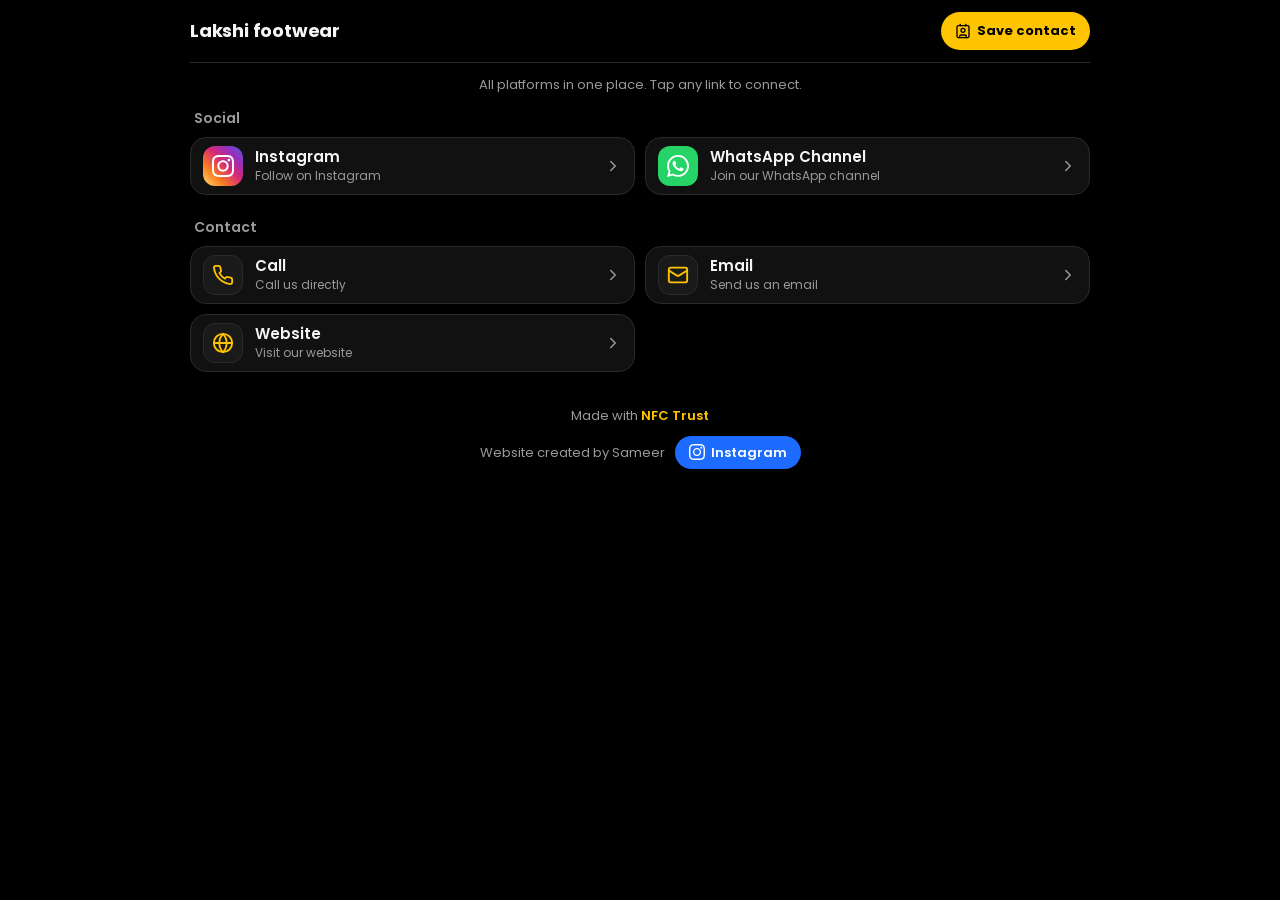
==== commit 4422742b: "Update all.html" ====
--- a/all.html
+++ b/all.html
@@ -4,7 +4,7 @@
 <meta charset="UTF-8">
 <meta name="viewport" content="width=device-width, initial-scale=1, viewport-fit=cover">
 <meta name="theme-color" content="#000000">
-<title>Sameer Rana | Digital Card</title>
+<title>Lakshi footwear | Digital Card</title>
 <meta name="description" content="Tap to connect: Instagram, WhatsApp, YouTube, Google review, menu, payment and more.">
 <link rel="preconnect" href="https://fonts.googleapis.com">
 <link rel="preconnect" href="https://fonts.gstatic.com" crossorigin>
@@ -93,20 +93,6 @@
   .c-wifi{background:var(--yellow);color:#000}
   .c-plain{background:var(--surface-2);color:var(--yellow);border:1px solid var(--line)}
 
-  .wifi-box{
-    margin-top:-2px;padding:12px;border-radius:var(--radius);
-    background:var(--surface);border:1px solid var(--yellow);display:grid;gap:10px;
-  }
-  .wifi-box[hidden]{display:none}
-  .kv{display:flex;align-items:center;gap:10px;justify-content:space-between}
-  .kv span{font-size:12px;color:var(--muted);display:block}
-  .kv strong{font-size:15px;font-weight:600;word-break:break-all}
-  .copy{
-    flex:none;display:inline-flex;align-items:center;gap:6px;padding:8px 14px;border-radius:99px;
-    background:var(--yellow-soft);color:var(--yellow);font-size:13px;font-weight:600;border:1px solid rgba(255,196,0,.35);
-  }
-  .copy svg{width:16px;height:16px}
-
   .foot{margin-top:34px;text-align:center;color:var(--muted);font-size:13px}
   .foot b{color:var(--yellow);font-weight:600}
   .by{display:flex;align-items:center;justify-content:center;flex-wrap:wrap;gap:10px;margin-top:10px}
@@ -145,7 +131,6 @@
   @media (min-width:820px){
     .wrap{max-width:900px}
     .list{grid-template-columns:1fr 1fr;gap:10px}
-    .wifi-box{grid-column:1 / -1}
   }
   @media (prefers-reduced-motion:reduce){
     *{transition:none!important;animation:none!important}
@@ -171,7 +156,6 @@
     <symbol id="i-globe" viewBox="0 0 24 24"><g fill="none" stroke="currentColor" stroke-width="2" stroke-linecap="round" stroke-linejoin="round"><circle cx="12" cy="12" r="10" /> <path d="M12 2a14.5 14.5 0 0 0 0 20 14.5 14.5 0 0 0 0-20" /> <path d="M2 12h20" /></g></symbol>
     <symbol id="i-contact" viewBox="0 0 24 24"><g fill="none" stroke="currentColor" stroke-width="2" stroke-linecap="round" stroke-linejoin="round"><path d="M16 2v2" /> <path d="M7 22v-2a2 2 0 0 1 2-2h6a2 2 0 0 1 2 2v2" /> <path d="M8 2v2" /> <circle cx="12" cy="11" r="3" /> <rect x="3" y="4" width="18" height="18" rx="2" /></g></symbol>
     <symbol id="i-chev" viewBox="0 0 24 24"><g fill="none" stroke="currentColor" stroke-width="2" stroke-linecap="round" stroke-linejoin="round"><path d="m9 18 6-6-6-6" /></g></symbol>
-    <symbol id="i-copy" viewBox="0 0 24 24"><g fill="none" stroke="currentColor" stroke-width="2" stroke-linecap="round" stroke-linejoin="round"><rect width="14" height="14" x="8" y="8" rx="2" ry="2" /> <path d="M4 16c-1.1 0-2-.9-2-2V4c0-1.1.9-2 2-2h10c1.1 0 2 .9 2 2" /></g></symbol>
   </defs>
 </svg>
 
@@ -179,41 +163,42 @@
 
   <header class="top">
     <img class="logo" src="logo.png" alt="Logo" width="40" height="40" onerror="this.style.display='none'">
-    <h1 id="brandName">Sameer Rana</h1>
-
-    <button class="save" id="saveBtn" type="button"
-      data-phone="917505488309"
-      data-email="skrsameer0786@gmail.com"
-      data-site="https://nfctrust.online">
+    <h1 id="brandName">Lakshi footwear</h1>
+
+    <button class="save" id="saveBtn" type="button" data-phone="replace">
       <svg aria-hidden="true"><use href="#i-contact"/></svg><span>Save<span class="long"> contact</span></span>
     </button>
   </header>
 
   <p class="intro">All platforms in one place. Tap any link to connect.</p>
 
+  <!-- ================= SOCIAL ================= -->
   <section class="sec">
     <h2>Social</h2>
     <div class="list">
 
-      <a class="row" href="https://www.instagram.com/trigger_craft_x">
+      <!-- Instagram Link Set -->
+      <a class="row" href="https://www.instagram.com/lakshi_footwear_up12jents_mart">
         <span class="ic c-instagram"><svg aria-hidden="true"><use href="#i-instagram"/></svg></span>
         <span class="txt"><b>Instagram</b><small>Follow on Instagram</small></span>
         <svg class="go" aria-hidden="true"><use href="#i-chev"/></svg>
       </a>
 
-      <a class="row" href="https://wa.me/917505488309?text=Hey%20%F0%9F%91%8B">
+      <!-- WhatsApp Channel Link Set -->
+      <a class="row" href="https://whatsapp.com/channel/0029VbE09JCAInPfP7Fjc73i">
         <span class="ic c-whatsapp"><svg aria-hidden="true"><use href="#i-whatsapp"/></svg></span>
-        <span class="txt"><b>WhatsApp</b><small>Chat on WhatsApp</small></span>
-        <svg class="go" aria-hidden="true"><use href="#i-chev"/></svg>
-      </a>
-
-      <a class="row" href="https://www.facebook.com/share/1G3EwXAS85/">
+        <span class="txt"><b>WhatsApp Channel</b><small>Join our WhatsApp channel</small></span>
+        <svg class="go" aria-hidden="true"><use href="#i-chev"/></svg></span>
+      </a>
+
+      <!-- Baaki saare social links REPLACE ki wajah se apne aap chup jayenge -->
+      <a class="row" href="REPLACE_FACEBOOK_LINK">
         <span class="ic c-facebook"><svg aria-hidden="true"><use href="#i-facebook"/></svg></span>
         <span class="txt"><b>Facebook</b><small>Visit our Facebook page</small></span>
         <svg class="go" aria-hidden="true"><use href="#i-chev"/></svg>
       </a>
 
-      <a class="row" href="https://www.youtube.com/@rana-labs">
+      <a class="row" href="REPLACE_YOUTUBE_LINK">
         <span class="ic c-youtube"><svg aria-hidden="true"><use href="#i-youtube"/></svg></span>
         <span class="txt"><b>YouTube</b><small>Watch our videos</small></span>
         <svg class="go" aria-hidden="true"><use href="#i-chev"/></svg>
@@ -222,11 +207,12 @@
     </div>
   </section>
 
+  <!-- ================= BUSINESS ================= -->
   <section class="sec">
     <h2>Business</h2>
     <div class="list">
 
-      <a class="row" href="https://search.google.com/local/writereview?placeid=REPLACE_GOOGLE_PLACE_ID">
+      <a class="row" href="REPLACE_GOOGLE_PLACE_ID">
         <span class="ic c-review"><svg aria-hidden="true"><use href="#i-star"/></svg></span>
         <span class="txt"><b>Google Review</b><small>Leave a 5-star review</small></span>
         <svg class="go" aria-hidden="true"><use href="#i-chev"/></svg>
@@ -238,7 +224,7 @@
         <svg class="go" aria-hidden="true"><use href="#i-chev"/></svg>
       </a>
 
-      <a class="row" href="upi://pay?pa=7505488309-2@axl&pn=Sameer%20%20.&mc=0000&mode=02&purpose=00">
+      <a class="row" href="REPLACE_UPI_LINK">
         <span class="ic c-pay"><svg aria-hidden="true"><use href="#i-pay"/></svg></span>
         <span class="txt"><b>Payment</b><small>Pay with any UPI app</small></span>
         <svg class="go" aria-hidden="true"><use href="#i-chev"/></svg>
@@ -247,17 +233,18 @@
     </div>
   </section>
 
+  <!-- ================= CONTACT ================= -->
   <section class="sec">
     <h2>Contact</h2>
     <div class="list">
 
-      <a class="row" href="tel:917505488309">
+      <a class="row" href="tel: replace">
         <span class="ic c-plain"><svg aria-hidden="true"><use href="#i-phone"/></svg></span>
         <span class="txt"><b>Call</b><small>Call us directly</small></span>
         <svg class="go" aria-hidden="true"><use href="#i-chev"/></svg>
       </a>
 
-      <a class="row" href="mailto:skrsameer0786@gmail.com">
+      <a class="row" href="mailto: replace">
         <span class="ic c-plain"><svg aria-hidden="true"><use href="#i-mail"/></svg></span>
         <span class="txt"><b>Email</b><small>Send us an email</small></span>
         <svg class="go" aria-hidden="true"><use href="#i-chev"/></svg>
@@ -269,7 +256,7 @@
         <svg class="go" aria-hidden="true"><use href="#i-chev"/></svg>
       </a>
 
-      <a class="row" href="https://nfctrust.online">
+      <a class="row" href="https: replace">
         <span class="ic c-plain"><svg aria-hidden="true"><use href="#i-globe"/></svg></span>
         <span class="txt"><b>Website</b><small>Visit our website</small></span>
         <svg class="go" aria-hidden="true"><use href="#i-chev"/></svg>
@@ -302,7 +289,6 @@
   var isUnset = function (v) { return !v || v.indexOf('REPLACE') !== -1; };
   var ua = navigator.userAgent;
   var isIOS = /iP(hone|ad|od)/.test(ua) || (navigator.platform === 'MacIntel' && navigator.maxTouchPoints > 1);
-  var isAndroid = /Android/i.test(ua);
   var reduceMotion = window.matchMedia && window.matchMedia('(prefers-reduced-motion: reduce)').matches;
 
   var toastEl = $('#toast'), toastT;
@@ -313,84 +299,25 @@
     toastT = setTimeout(function () { toastEl.classList.remove('show'); }, 2400);
   }
 
+  // Hide rows containing 'REPLACE' if HIDE_UNSET_ROWS is true
   $$('a.row').forEach(function (a) {
     if (isUnset(a.getAttribute('href'))) {
       if (HIDE_UNSET_ROWS) { a.hidden = true; a.style.display = 'none'; return; }
       a.addEventListener('click', function (e) {
         e.preventDefault();
-        toast('This link is not set yet. Replace it in all.html');
+        toast('This link is not set yet.');
       });
     }
   });
 
-  $$('a[href^="https://wa.me/"]').forEach(function (a) {
-    if (isUnset(a.href) || !isAndroid) return;
-    a.addEventListener('click', function (e) {
-      e.preventDefault();
-      var u = new URL(a.href), num = u.pathname.replace(/\D/g, ''), txt = u.searchParams.get('text');
-      var left = false, fallback = a.href;
-      var mark = function () { left = true; };
-      document.addEventListener('visibilitychange', mark, { once: true });
-      window.addEventListener('pagehide', mark, { once: true });
-      location.href = 'whatsapp://send?phone=' + num + (txt ? '&text=' + encodeURIComponent(txt) : '');
-      setTimeout(function () { if (!left && !document.hidden) location.href = fallback; }, 1200);
-    });
-  });
-
-  /* ---- Wi-Fi (Safeguarded) ---- */
-  var wBtn = $('#wifiBtn'), wBox = $('#wifiBox');
-  if (wBtn && wBox) {
-    var ssid = wBtn.dataset.ssid, pass = wBtn.dataset.pass;
-    if (isUnset(ssid) && HIDE_UNSET_ROWS) { wBtn.style.display = 'none'; }
-    $('#wifiSsid').textContent = ssid;
-    $('#wifiPass').textContent = pass;
-    wBtn.addEventListener('click', function () {
-      if (isUnset(ssid) || isUnset(pass)) { toast('Wi-Fi details are not set yet.'); return; }
-      var open = wBox.hidden;
-      wBox.hidden = !open;
-      wBtn.setAttribute('aria-expanded', String(open));
-    });
-  }
-
-  function copyText(text) {
-    if (navigator.clipboard && window.isSecureContext) return navigator.clipboard.writeText(text);
-    return new Promise(function (res, rej) {
-      try {
-        var t = document.createElement('textarea');
-        t.value = text; t.style.position = 'fixed'; t.style.opacity = '0';
-        document.body.appendChild(t); t.select();
-        var ok = document.execCommand('copy'); t.remove();
-        ok ? res() : rej();
-      } catch (e) { rej(e); }
-    });
-  }
-  $$('[data-copy]').forEach(function (b) {
-    b.addEventListener('click', function () {
-      var what = b.dataset.copy === 'ssid' ? (ssid || '') : (pass || '');
-      copyText(what).then(function () { toast('Copied'); }, function () { toast('Could not copy.'); });
-    });
-  });
-
+  // Direct Contact / Dialer Integration
   $('#saveBtn').addEventListener('click', function () {
-    var d = this.dataset;
-    var name = $('#brandName').textContent.trim();
-    if (isUnset(d.phone)) { toast('Phone number is not set yet.'); return; }
-    var parts = name.split(/\s+/), family = parts.length > 1 ? parts.pop() : '', given = parts.join(' ');
-    var lines = ['BEGIN:VCARD', 'VERSION:3.0', 'FN:' + name, 'N:' + family + ';' + given + ';;;', 'TEL;TYPE=CELL:' + d.phone];
-    if (!isUnset(d.email)) lines.push('EMAIL:' + d.email);
-    if (!isUnset(d.site)) lines.push('URL:' + d.site);
-    lines.push('END:VCARD');
-    var blob = new Blob([lines.join('\r\n')], { type: 'text/vcard;charset=utf-8' });
-    var url = URL.createObjectURL(blob);
-    if (isIOS) {
-      location.href = url;
-    } else {
-      var a = document.createElement('a');
-      a.href = url; a.download = name.replace(/\s+/g, '_') + '.vcf';
-      document.body.appendChild(a); a.click(); a.remove();
-      toast('Contact ready. Tap Open to save it.');
+    var phone = this.getAttribute('data-phone');
+    if (isUnset(phone)) {
+      toast('Phone number is not set yet.');
+      return;
     }
-    setTimeout(function () { URL.revokeObjectURL(url); }, 15000);
+    window.location.href = 'tel:' + phone;
   });
 
   var ig = $('#igBtn');
@@ -414,6 +341,7 @@
     setTimeout(function () { location.href = href; }, 450);
   });
 
+  // Automatically hide empty sections if all their child rows are hidden
   $$('.sec').forEach(function (s) {
     var any = $$('.row', s).some(function (r) { return r.style.display !== 'none'; });
     if (!any) s.style.display = 'none';
